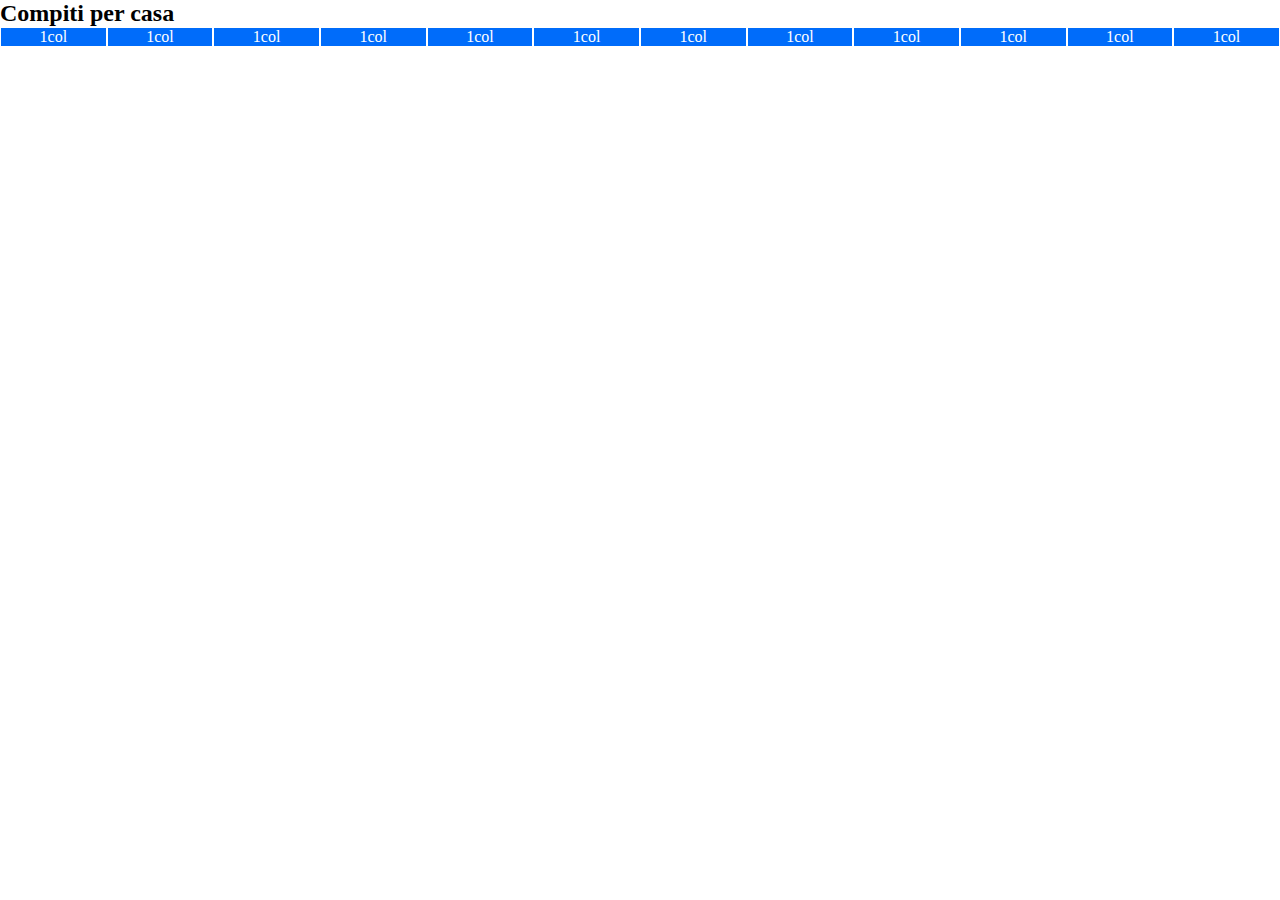
==== index.html @ de4701dc "1 layout" ====
<!DOCTYPE html>
<html lang="en">
<head>
    <meta charset="UTF-8">
    <meta http-equiv="X-UA-Compatible" content="IE=edge">
    <meta name="viewport" content="width=device-width, initial-scale=1.0">
    <link rel="stylesheet" href="framework.css">
    <link rel="stylesheet" href="style.css">
    <title>Bool</title>
</head>
<body>

    <main>

        <section class="container">
  
            <div class="row">
                <div class="col-12">
                    <h2>Compiti per casa</h2>
                </div>
                <div class="col-1 blu">1col

                </div>
                <div class="col-1 blu">1col
    
                </div>
                <div class="col-1 blu">1col
    
                </div>
                <div class="col-1 blu">1col
    
                </div>
                <div class="col-1 blu">1col
    
                </div>
                <div class="col-1 blu">1col
    
                </div>
                <div class="col-1 blu">1col
    
                </div>
                <div class="col-1 blu">1col
    
                </div>
                <div class="col-1 blu">1col
    
                </div>
                <div class="col-1 blu">1col
    
                </div>
                <div class="col-1 blu">1col
    
                </div>
                <div class="col-1 blu">1col
    
                </div>
            </div>

            
        </section>



    </main>




    
</body>
</html>
---- framework.css ----
* {
    margin: 0;
    padding: 0;
    box-sizing: border-box;
}

.container {
    max-width: 100%;
}

.row {
    display: flex;
    flex-wrap: wrap;
}

[class*="col-"] {
    flex: 0 0 auto;
}

/* colonne */

.col-1 {
    flex-basis: calc( ( 100% / 12 ) * 1);
    max-width: calc( ( 100% / 12 ) * 1);
}

.col-2 {
    flex-basis: calc( ( 100% / 12 ) * 2);
    max-width: calc( ( 100% / 12 ) * 2);
}

.col-3 {
    flex-basis: calc( ( 100% / 12 ) * 3);
    max-width: calc( ( 100% / 12 ) * 3);
}

.col-4 {
    flex-basis: calc( ( 100% / 12 ) * 4);
    max-width: calc( ( 100% / 12 ) * 4);
}

.col-5 {
    flex-basis: calc( ( 100% / 12 ) * 5);
    max-width: calc( ( 100% / 12 ) * 5);
}

.col-6 {
    flex-basis: calc( ( 100% / 12 ) * 6);
    max-width: calc( ( 100% / 12 ) * 6);
}

.col-7 {
    flex-basis: calc( ( 100% / 12 ) * 7);
    max-width: calc( ( 100% / 12 ) * 7);
}

.col-8 {
    flex-basis: calc( ( 100% / 12 ) * 8);
    max-width: calc( ( 100% / 12 ) * 8);
}

.col-9 {
    flex-basis: calc( ( 100% / 12 ) * 9);
    max-width: calc( ( 100% / 12 ) * 9);
}

.col-10 {
    flex-basis: calc( ( 100% / 12 ) * 10);
    max-width: calc( ( 100% / 12 ) * 10);
}

.col-11 {
    flex-basis: calc( ( 100% / 12 ) * 11);
    max-width: calc( ( 100% / 12 ) * 11);
}

.col-12 {
    flex-basis: calc( ( 100% / 12 ) * 12);
    max-width: calc( ( 100% / 12 ) * 12);
}
---- style.css ----
.blu {
    background-color: #006cfa;
    border: 1px solid white;
    color: white;
    text-align: center;
}
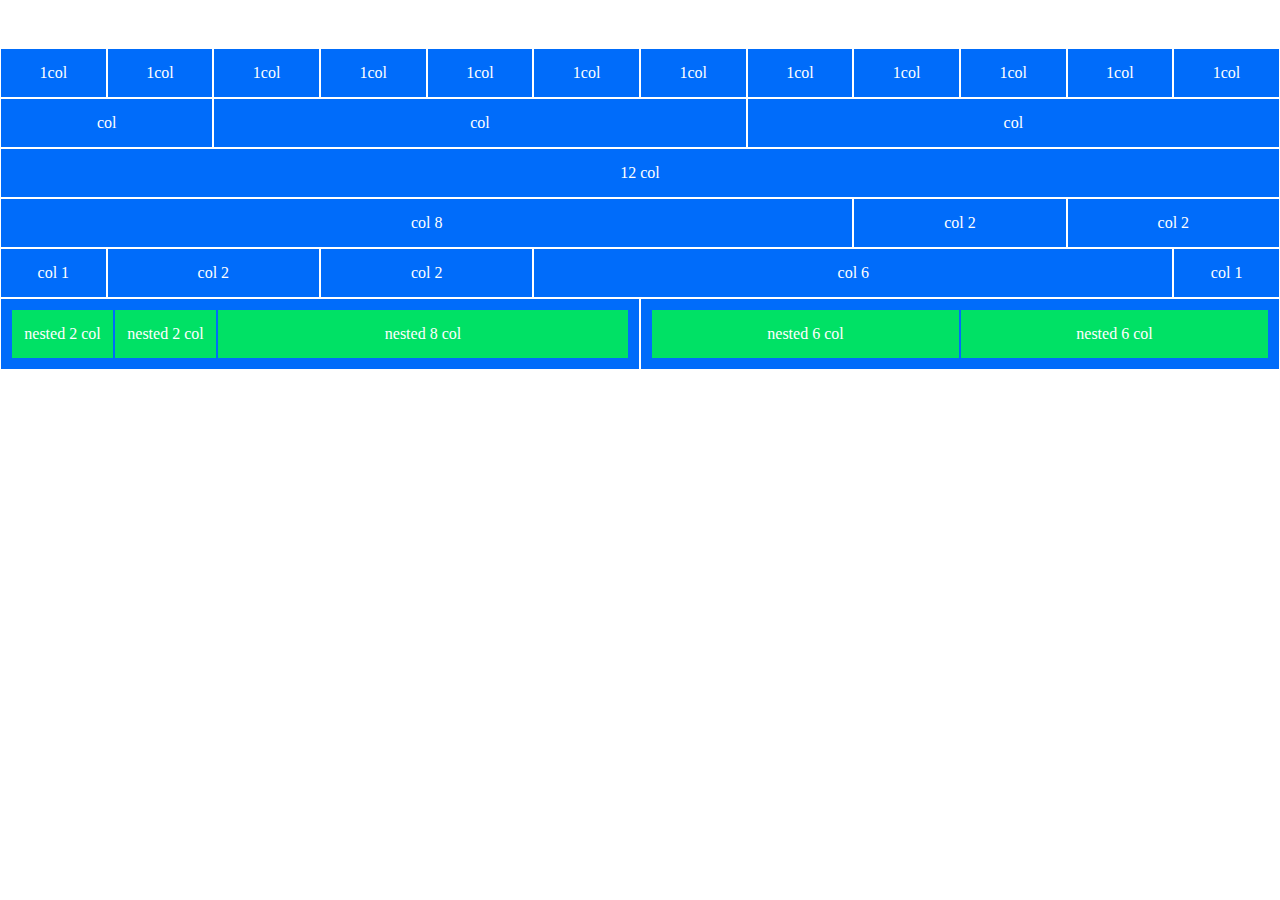
==== commit 75ba3fd4: "section homework" ====
--- a/index.html
+++ b/index.html
@@ -56,6 +56,83 @@
                 </div>
             </div>
 
+            <div class="row">
+                <div class="col-2 blu">
+                    col
+                </div>
+                <div class="col-5 blu">
+                    col
+                </div>
+                <div class="col-5 blu">
+                    col
+                </div>
+            </div>
+
+            <div class="row">
+                <div class="col-12 blu">
+                    12 col
+                </div>
+            </div>
+
+            <div class="row">
+                <div class="col-8 blu">
+                    col 8
+                </div>
+                <div class="col-2 blu">
+                    col 2 
+                </div>
+                <div class="col-2 blu">
+                    col 2
+                </div>
+            </div>
+
+            <div class="row">
+                <div class="col-1 blu">
+                    col 1
+                </div>
+                <div class="col-2 blu">col 2
+
+                </div>
+                <div class="col-2 blu">col 2
+
+                </div>
+                <div class="col-6 blu">
+                    col 6
+                </div>
+                <div class="col-1 blu">
+                    col 1
+                </div>
+            </div>
+
+            <div class="row">
+                <div class="col-6 blu padding-10">
+                    <div class="row">
+                        <div class="col-2 green">nested 2 col
+
+                        </div>
+                        <div class="col-2 green">nested 2 col
+
+                        </div>
+                        <div class="col-8 green">
+                            nested 8 col
+                        </div>
+                    </div> 
+                </div>
+                <div class="col-6 blu padding-10">
+                    <div class="row">
+                        <div class="col-6 green">
+                            nested 6 col 
+                        </div>
+                        <div class="col-6 green">
+                            nested 6 col                              
+                        </div>
+                    </div>
+                </div>
+            </div>
+
+
+
+
             
         </section>
 
--- a/framework.css
+++ b/framework.css
@@ -15,6 +15,12 @@
 
 [class*="col-"] {
     flex: 0 0 auto;
+}
+
+/* padding */
+
+.padding-10 {
+    padding: 10px;
 }
 
 /* colonne */
--- a/style.css
+++ b/style.css
@@ -1,6 +1,17 @@
+html {
+    font-size: 16px;
+    color: white;
+    text-align: center;
+    line-height: 3rem;
+    white-space: nowrap;
+}
+
 .blu {
     background-color: #006cfa;
     border: 1px solid white;
-    color: white;
-    text-align: center;
+}
+
+.green {
+    background-color: #00e165;
+    border: 1px solid #006cfa;
 }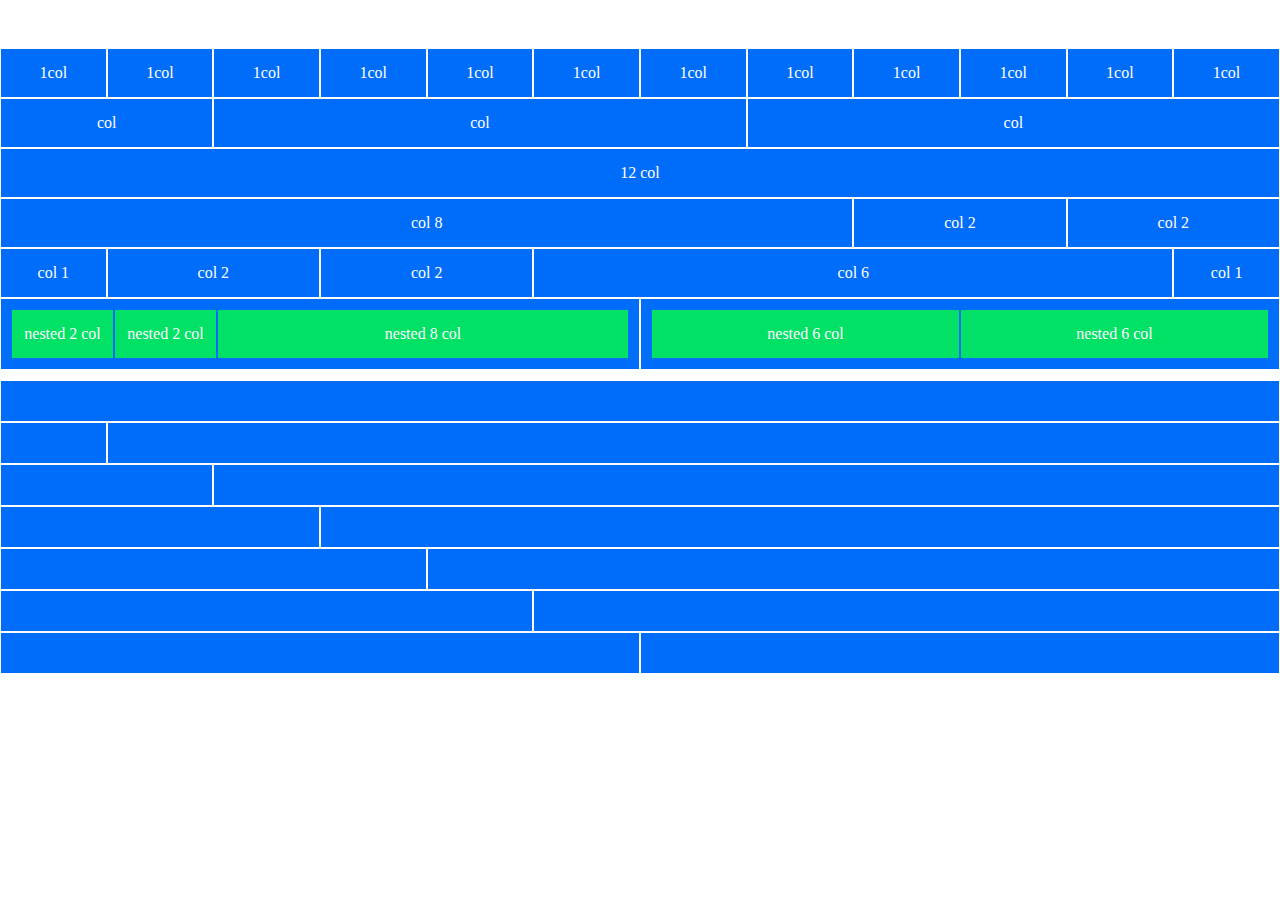
==== commit 8e3808c9: "section n.2" ====
--- a/index.html
+++ b/index.html
@@ -12,7 +12,7 @@
 
     <main>
 
-        <section class="container">
+        <section class="container margin-bottom">
   
             <div class="row">
                 <div class="col-12">
@@ -129,11 +129,39 @@
                     </div>
                 </div>
             </div>
+            
+        </section>
 
+        <section class="container margin-bottom">
 
+            <div class="row">
+                <div class="col-12 padding-20 blu"></div>
+            </div>
+            <div class="row">
+                <div class="col-1 padding-20 blu"></div>
+                <div class="col-11 padding-20 blu"></div>
+            </div>
+            <div class="row">
+                <div class="col-2 padding-20 blu"></div>
+                <div class="col-10 padding-20 blu"></div>
+            </div>
+            <div class="row">
+                <div class="col-3 padding-20 blu"></div>
+                <div class="col-9 padding-20 blu"></div>
+            </div>
+            <div class="row">
+                <div class="col-4 padding-20 blu"></div>
+                <div class="col-8 padding-20 blu"></div>
+            </div>
+            <div class="row">
+                <div class="col-5 padding-20 blu"></div>
+                <div class="col-7 padding-20 blu"></div>
+            </div>
+            <div class="row">
+                <div class="col-6 padding-20 blu"></div>
+                <div class="col-6 padding-20 blu"></div>
+            </div>
 
-
-            
         </section>
 
 
--- a/framework.css
+++ b/framework.css
@@ -21,6 +21,16 @@
 
 .padding-10 {
     padding: 10px;
+}
+
+.padding-20 {
+    padding: 20px;
+}
+
+/* margin */
+
+.margin-bottom {
+    margin-bottom: 10px;
 }
 
 /* colonne */
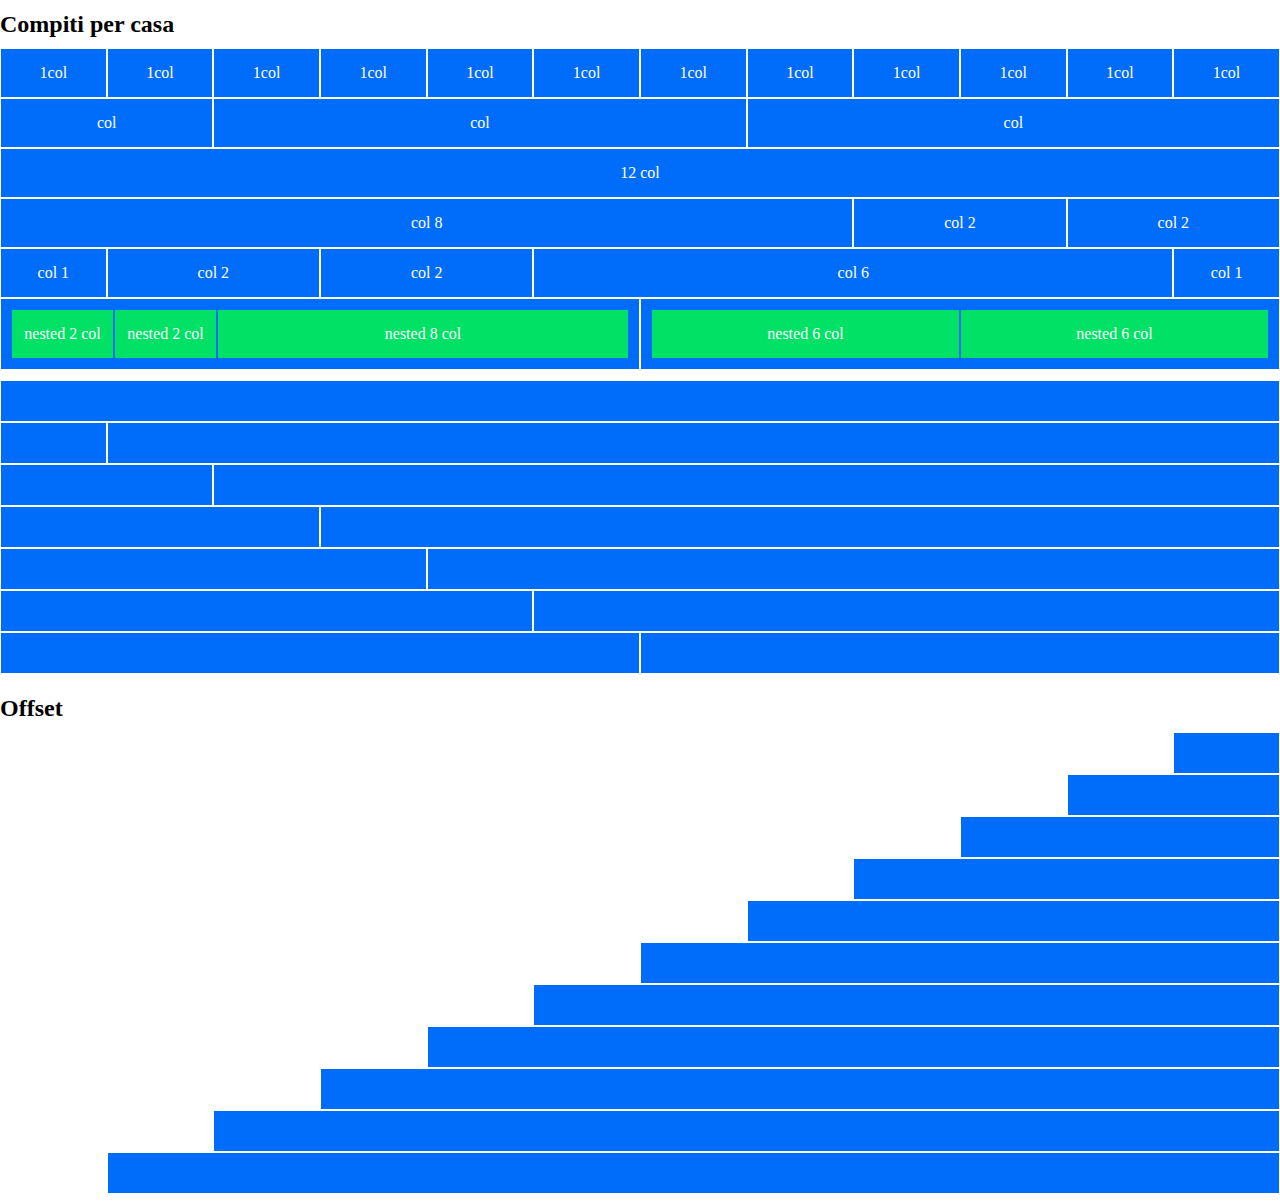
==== commit 74b1a7ab: "offset" ====
--- a/index.html
+++ b/index.html
@@ -164,6 +164,32 @@
 
         </section>
 
+        <!-- offset -->
+
+        <section class="container margin-bottom">
+
+            <div class="row">
+                <div class="col-12">
+                    <h2>Offset</h2>
+                </div>
+            </div>
+
+            <div class="row">
+                <div class="col-1 padding-20 col-offset-11 blu"></div>
+                <div class="col-2 padding-20 col-offset-10 blu"></div>
+                <div class="col-3 padding-20 col-offset-9 blu"></div>
+                <div class="col-4 padding-20 col-offset-8 blu"></div>
+                <div class="col-5 padding-20 col-offset-7 blu"></div>
+                <div class="col-6 padding-20 col-offset-6 blu"></div>
+                <div class="col-7 padding-20 col-offset-5 blu"></div>
+                <div class="col-8 padding-20 col-offset-4 blu"></div>
+                <div class="col-9 padding-20 col-offset-3 blu"></div>
+                <div class="col-10 padding-20 col-offset-2 blu"></div>
+                <div class="col-11 padding-20 col-offset-1 blu"></div>
+            </div>
+
+        </section>
+
 
 
     </main>
--- a/framework.css
+++ b/framework.css
@@ -93,4 +93,50 @@
 .col-12 {
     flex-basis: calc( ( 100% / 12 ) * 12);
     max-width: calc( ( 100% / 12 ) * 12);
-}+}
+
+/* offset */
+
+.col-offset-1 {
+    margin-left: calc( ( 100% / 12 ) * 1);
+}
+
+.col-offset-2 {
+    margin-left: calc( ( 100% / 12 ) * 2);
+}
+
+.col-offset-3 {
+    margin-left: calc( ( 100% / 12 ) * 3);
+}
+
+.col-offset-4 {
+    margin-left: calc( ( 100% / 12 ) * 4);
+}
+
+.col-offset-5 {
+    margin-left: calc( ( 100% / 12 ) * 5);
+}
+
+.col-offset-6 {
+    margin-left: calc( ( 100% / 12 ) * 6);
+}
+
+.col-offset-7 {
+    margin-left: calc( ( 100% / 12 ) * 7);
+}
+
+.col-offset-8 {
+    margin-left: calc( ( 100% / 12 ) * 8);
+}
+
+.col-offset-9 {
+    margin-left: calc( ( 100% / 12 ) * 9);
+}
+
+.col-offset-10 {
+    margin-left: calc( ( 100% / 12 ) * 10);
+}
+
+.col-offset-11 {
+    margin-left: calc( ( 100% / 12 ) * 11);
+}
--- a/style.css
+++ b/style.css
@@ -4,6 +4,11 @@
     text-align: center;
     line-height: 3rem;
     white-space: nowrap;
+}
+
+h2 {
+    color: black;
+    text-align: left;
 }
 
 .blu {
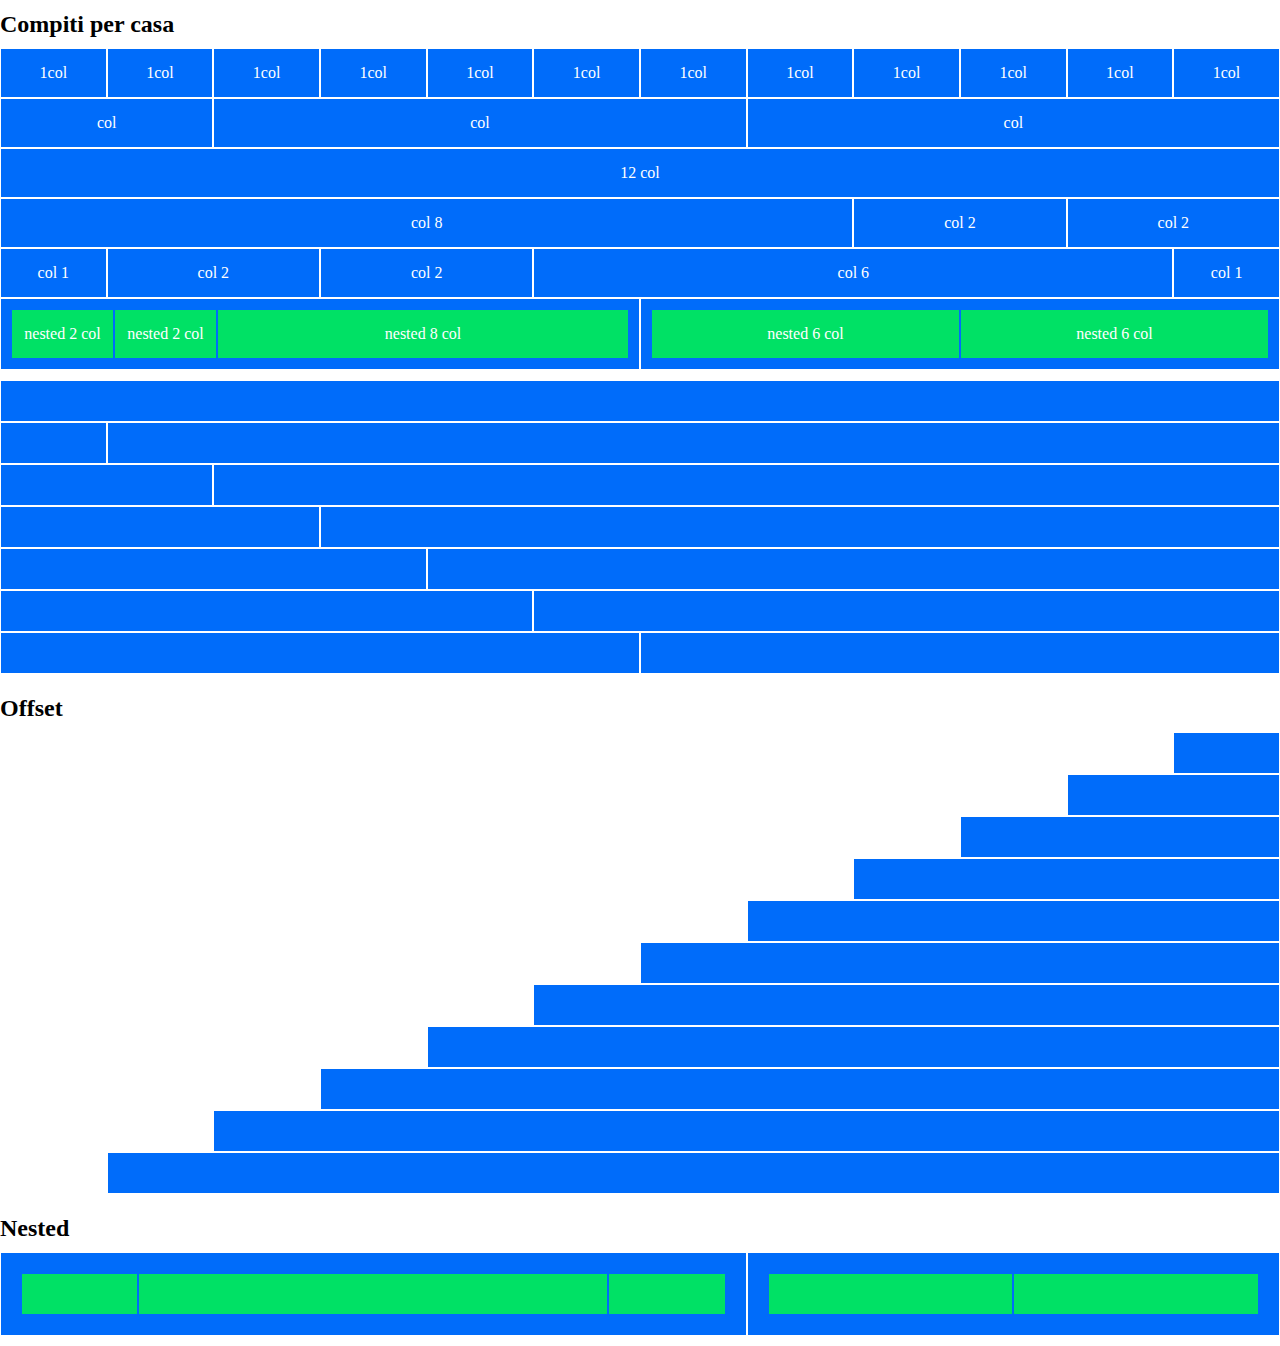
==== commit 10899b83: "nested" ====
--- a/index.html
+++ b/index.html
@@ -12,7 +12,7 @@
 
     <main>
 
-        <section class="container margin-bottom">
+        <section class="container margin-bottom-10">
   
             <div class="row">
                 <div class="col-12">
@@ -132,7 +132,7 @@
             
         </section>
 
-        <section class="container margin-bottom">
+        <section class="container margin-bottom-10">
 
             <div class="row">
                 <div class="col-12 padding-20 blu"></div>
@@ -166,7 +166,7 @@
 
         <!-- offset -->
 
-        <section class="container margin-bottom">
+        <section class="container margin-bottom-10">
 
             <div class="row">
                 <div class="col-12">
@@ -190,6 +190,34 @@
 
         </section>
 
+        <!-- nested -->
+
+        <section class="container margin-bottom-10">
+            <div class="row">
+                <div class="col-12">
+                    <h2>Nested</h2>
+                </div>
+            </div>
+
+            <div class="row">
+                <div class="col-7 padding-20 blu">
+                    <div class="row">
+                        <div class="col-2 padding-20 green"></div>
+                        <div class="col-8 padding-20 green"></div>
+                        <div class="col-2 padding-20 green"></div>
+                    </div>
+                </div>
+
+                <div class="col-5 padding-20 blu">
+                    <div class="row">
+                        <div class="col-6 padding-20 green"></div>
+                        <div class="col-6 padding-20 green"></div>
+                    </div>
+                </div>
+            </div>
+
+        </section>
+
 
 
     </main>
--- a/framework.css
+++ b/framework.css
@@ -29,7 +29,7 @@
 
 /* margin */
 
-.margin-bottom {
+.margin-bottom-10 {
     margin-bottom: 10px;
 }
 
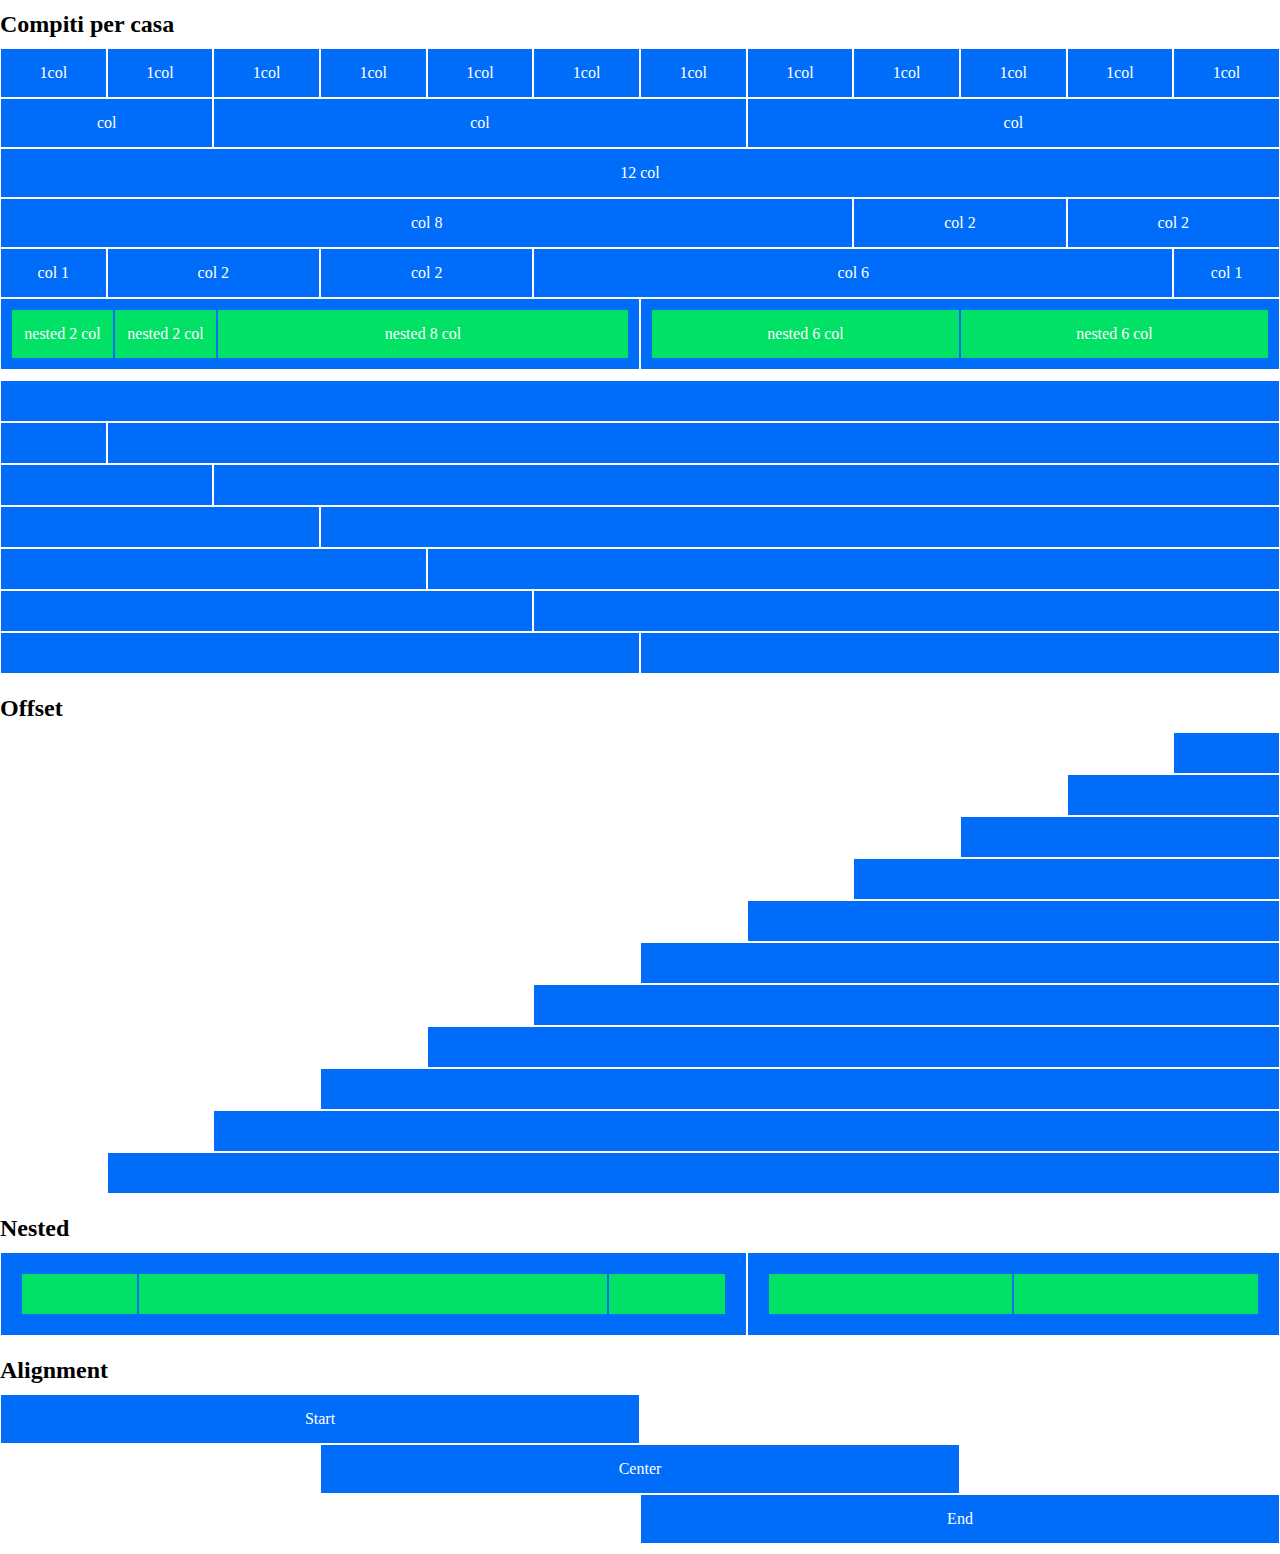
==== commit 78cc9ed9: "justify content" ====
--- a/index.html
+++ b/index.html
@@ -193,6 +193,7 @@
         <!-- nested -->
 
         <section class="container margin-bottom-10">
+
             <div class="row">
                 <div class="col-12">
                     <h2>Nested</h2>
@@ -218,6 +219,36 @@
 
         </section>
 
+        <!-- alignment -->
+
+        <section class="container margin-bottom-10"> 
+
+            <div class="row">
+                <div class="col-12">
+                    <h2>Alignment</h2>
+                </div>
+            </div>
+
+            <div class="row content-start ">
+                <div class="col-6 blu">
+                    Start
+                </div>
+            </div>
+
+            <div class="row content-center">
+                <div class="col-6 blu">
+                    Center
+                </div>
+            </div>
+
+            <div class="row content-end">
+                <div class="col-6 blu">
+                    End
+                </div>
+            </div>
+
+        </section>
+
 
 
     </main>
--- a/framework.css
+++ b/framework.css
@@ -31,6 +31,20 @@
 
 .margin-bottom-10 {
     margin-bottom: 10px;
+}
+
+/* justify content */
+
+.content-start {
+    justify-content: flex-start;
+}
+
+.content-center {
+    justify-content: center;
+}
+
+.content-end {
+    justify-content: flex-end;
 }
 
 /* colonne */
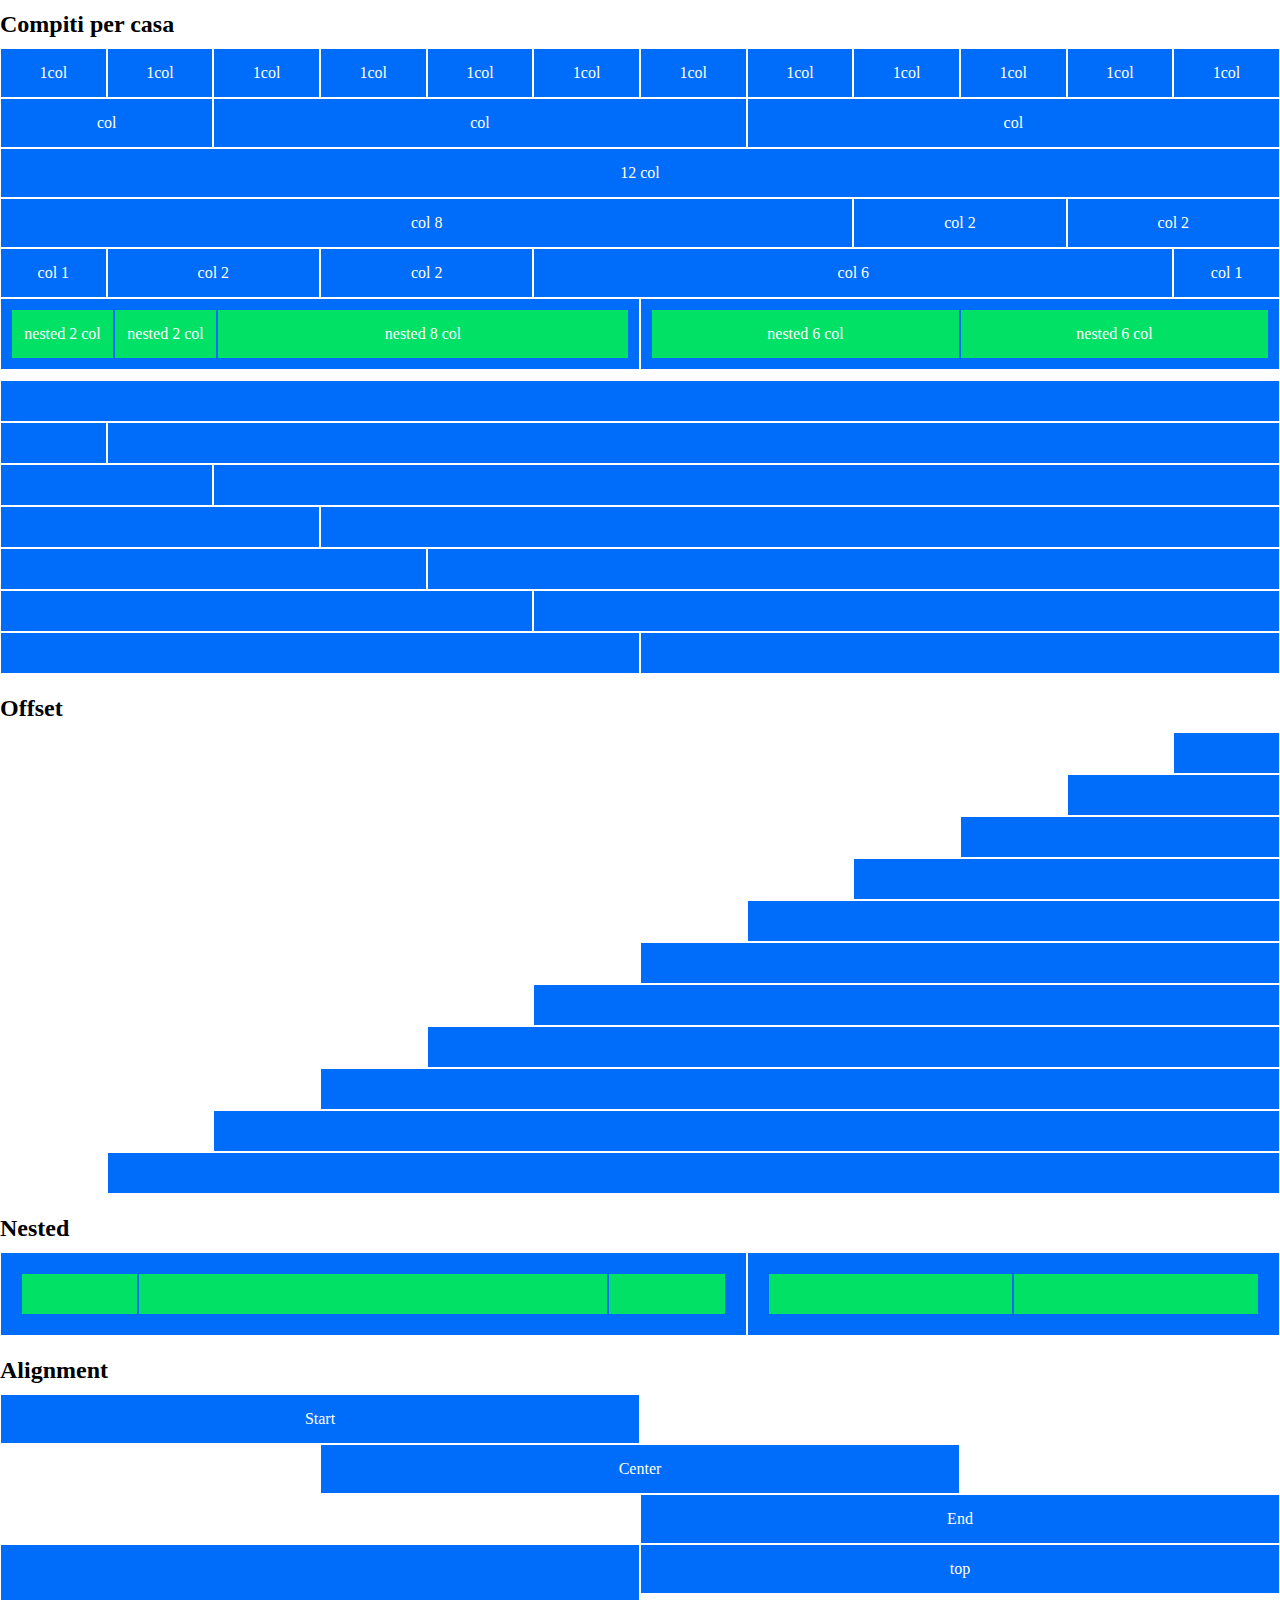
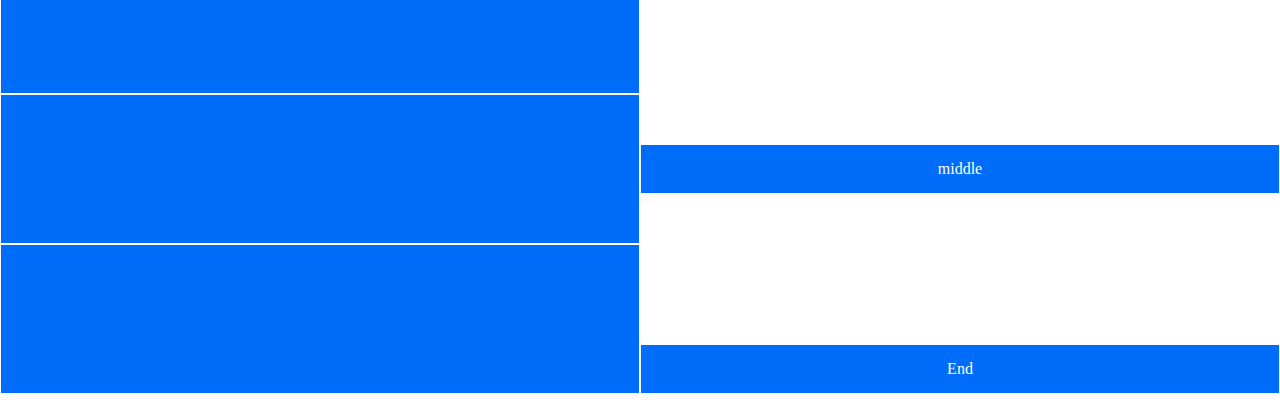
==== commit 29c9fb07: "alignment" ====
--- a/index.html
+++ b/index.html
@@ -247,6 +247,27 @@
                 </div>
             </div>
 
+            <div class="row align-start">
+                <div class="col-6 padding-40 blu height-150"></div>
+                <div class="col-6 blu height-50">
+                    top
+                </div>
+            </div>
+
+            <div class="row align-center">
+                <div class="col-6 padding-40 blu height-150"></div>
+                <div class="col-6 blu height-50">
+                    middle
+                </div>
+            </div>
+
+            <div class="row align-end">
+                <div class="col-6 padding-40 blu height-150"></div>
+                <div class="col-6 blu height-50">
+                    End
+                </div>
+            </div>
+
         </section>
 
 
--- a/framework.css
+++ b/framework.css
@@ -27,10 +27,24 @@
     padding: 20px;
 }
 
+.padding-40 {
+    padding: 40px;
+}
+
 /* margin */
 
 .margin-bottom-10 {
     margin-bottom: 10px;
+}
+
+/* height */
+
+.height-150 {
+    height: 150px;
+}
+
+.height-50 {
+    height: 50px;
 }
 
 /* justify content */
@@ -46,6 +60,22 @@
 .content-end {
     justify-content: flex-end;
 }
+
+/* align */
+
+.align-start {
+    align-items: flex-start;
+}
+
+.align-center {
+    align-items: center;
+}
+
+.align-end {
+    align-items: flex-end;
+}
+
+
 
 /* colonne */
 
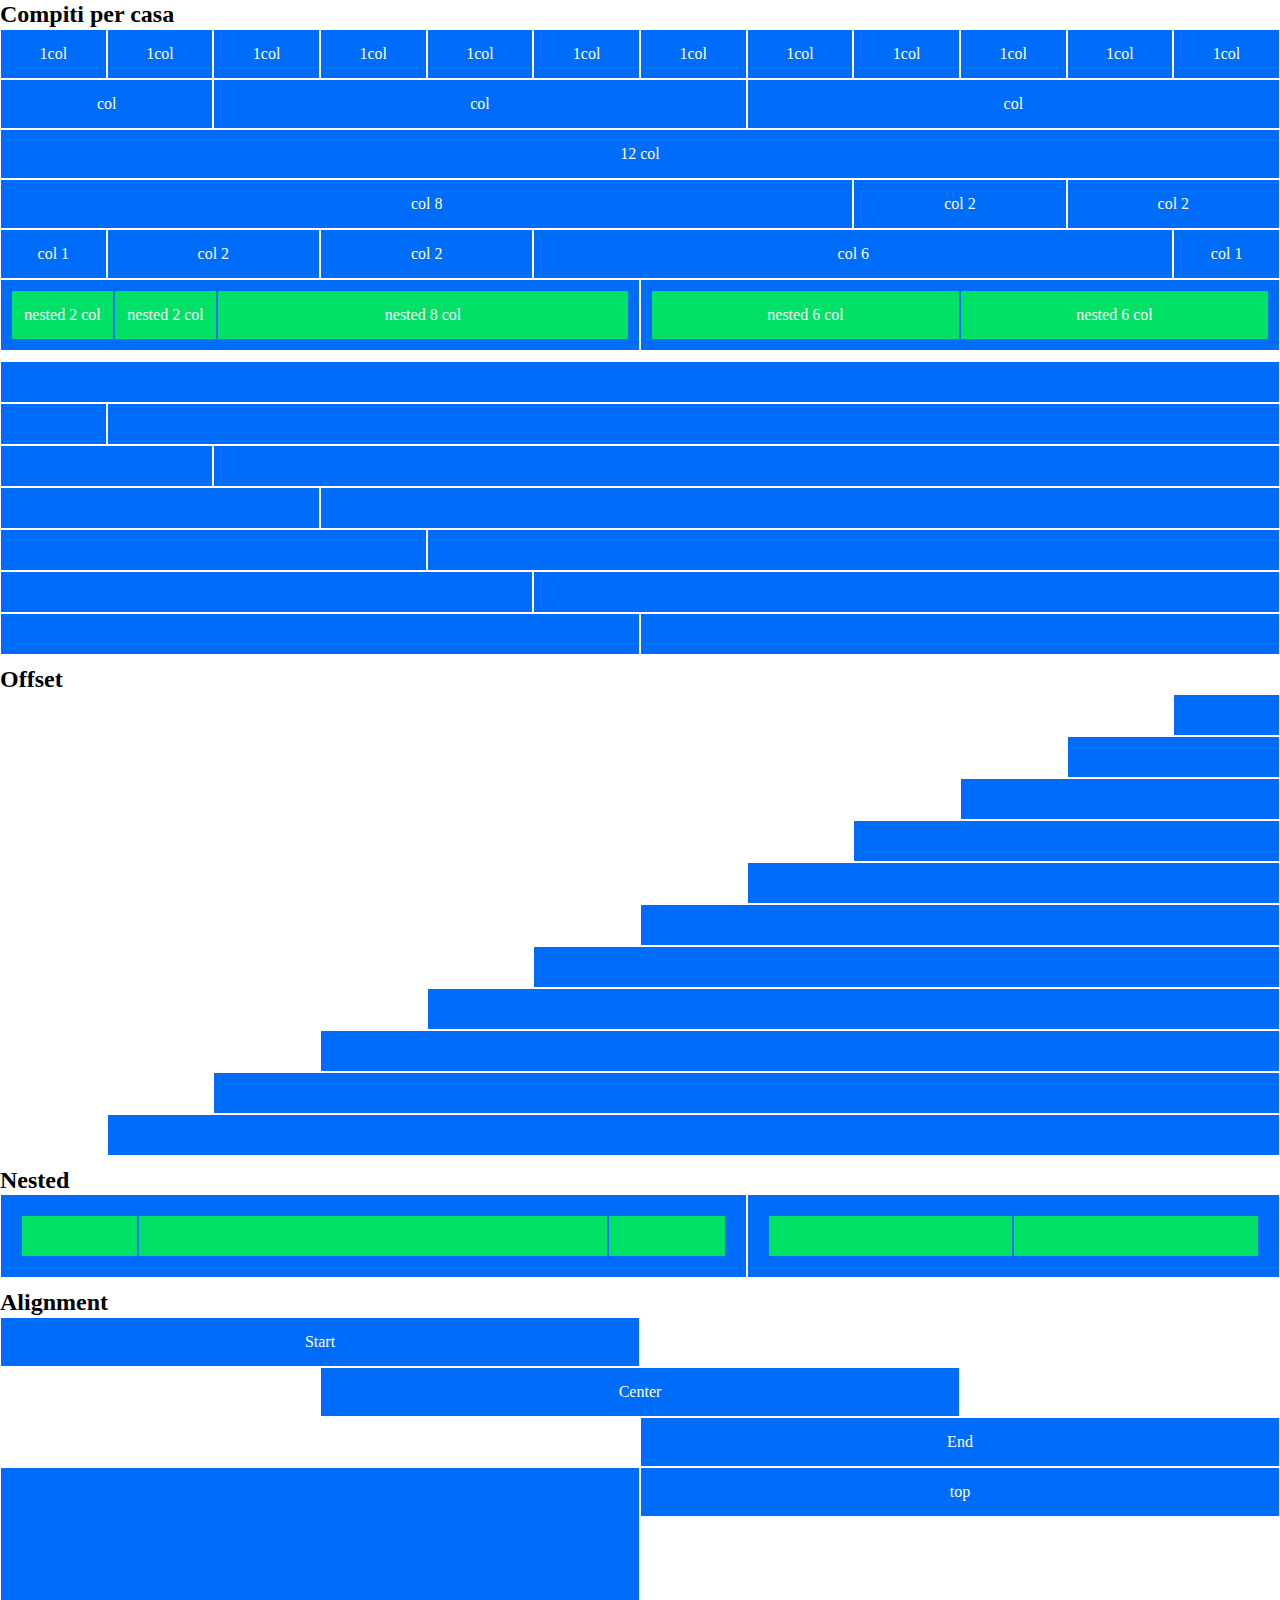
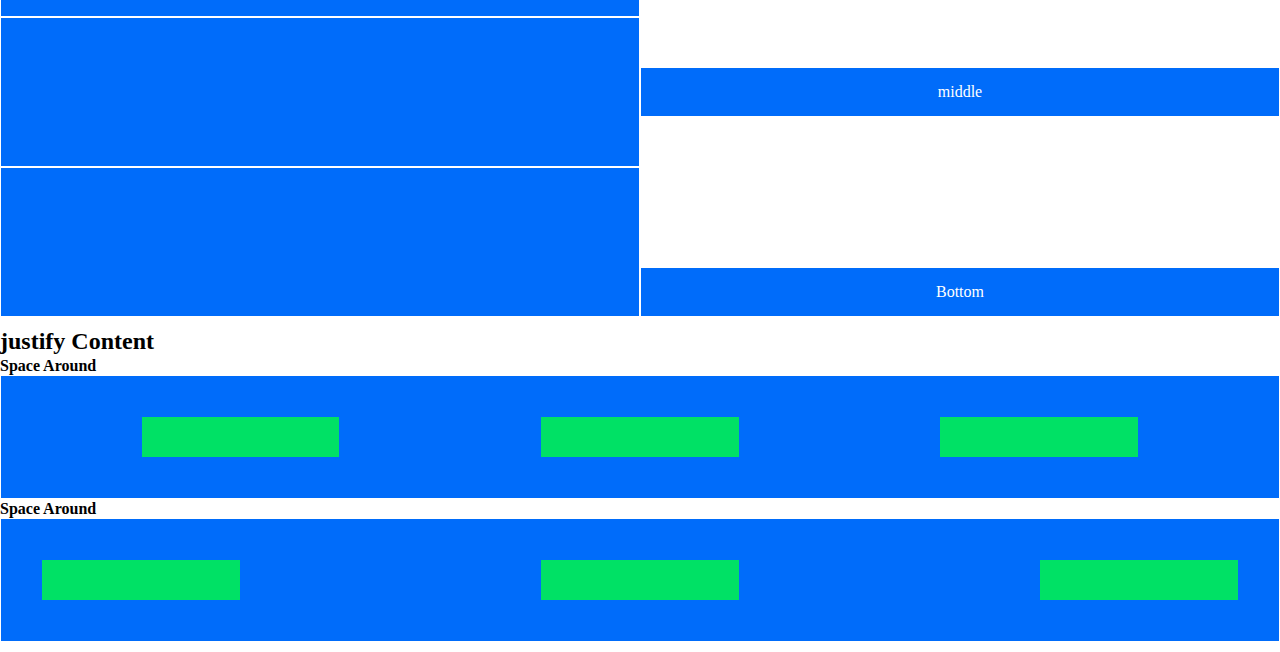
==== commit 3942df0c: "justify space, end" ====
--- a/index.html
+++ b/index.html
@@ -264,7 +264,46 @@
             <div class="row align-end">
                 <div class="col-6 padding-40 blu height-150"></div>
                 <div class="col-6 blu height-50">
-                    End
+                    Bottom
+                </div>
+            </div>
+
+        </section>
+
+        <!-- justify -->
+
+        <section  class="container margin-bottom-10">
+
+            <div class="row">
+                <div class="col-12">
+                    <h2>justify Content</h2>
+                    <h4>Space Around</h4>
+                </div>
+            </div>
+
+            <div class="row">
+                <div class="col-12 padding-40 blu">
+                    <div class="row content-around">
+                        <div class="col-2 padding-20 green"></div>
+                        <div class="col-2 padding-20 green"></div>
+                        <div class="col-2 padding-20 green"></div>
+                    </div>
+                </div>
+            </div>
+
+            <div class="row">
+                <div class="col-12">
+                    <h4>Space Around</h4>
+                </div>
+            </div>
+
+            <div class="row">
+                <div class="col-12 padding-40 blu">
+                    <div class="row content-between">
+                        <div class="col-2 padding-20 green"></div>
+                        <div class="col-2 padding-20 green"></div>
+                        <div class="col-2 padding-20 green"></div>
+                    </div>
                 </div>
             </div>
 
--- a/framework.css
+++ b/framework.css
@@ -61,6 +61,14 @@
     justify-content: flex-end;
 }
 
+.content-between {
+    justify-content: space-between;
+}
+
+.content-around {
+    justify-content: space-around;
+}
+
 /* align */
 
 .align-start {
@@ -74,8 +82,6 @@
 .align-end {
     align-items: flex-end;
 }
-
-
 
 /* colonne */
 
--- a/style.css
+++ b/style.css
@@ -6,9 +6,10 @@
     white-space: nowrap;
 }
 
-h2 {
+h2,h4 {
     color: black;
     text-align: left;
+    line-height: 1.2;
 }
 
 .blu {
